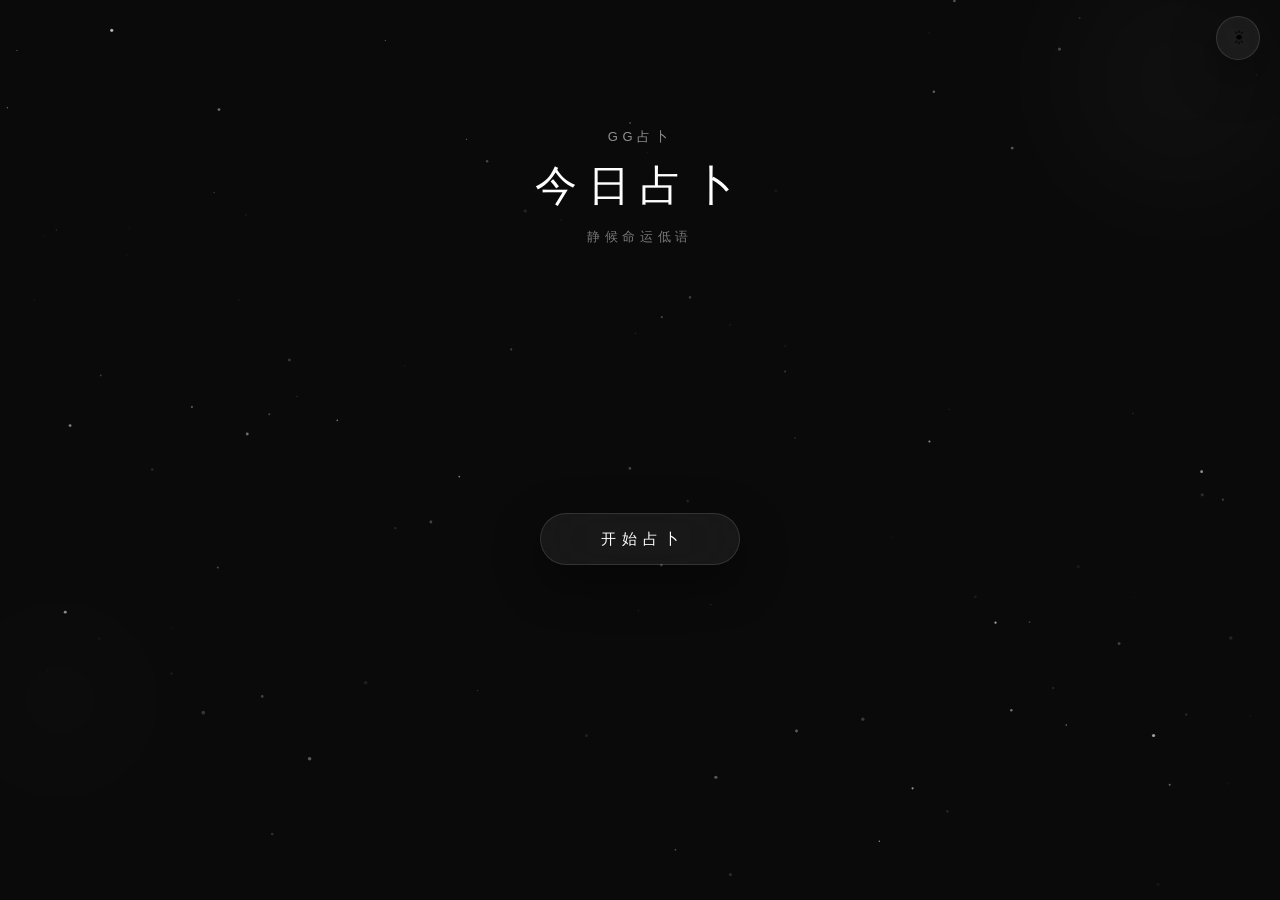
==== index.html @ a911b36f "Initial commit: gg占卜每日占卜网站" ====
<!DOCTYPE html>
<html lang="zh-CN">
<head>
  <meta charset="UTF-8" />
  <meta name="viewport" content="width=device-width, initial-scale=1.0, viewport-fit=cover" />
  <meta name="description" content="gg占卜 — 每日随机占卜，签文、幸运指数、宜忌一览" />
  <meta name="theme-color" content="#0a0a0a" />
  <title>gg占卜</title>
  <link rel="stylesheet" href="css/style.css" />
</head>
<body class="theme-dark">
  <canvas id="starfield" aria-hidden="true"></canvas>
  <div class="bg-glow bg-glow-a" aria-hidden="true"></div>
  <div class="bg-glow bg-glow-b" aria-hidden="true"></div>

  <button class="theme-toggle glass" id="themeToggle" type="button" aria-label="切换主题">
    <span class="theme-icon">☀</span>
  </button>

  <main class="container">
    <header class="hero" id="hero">
      <p class="brand">gg占卜</p>
      <h1 class="main-title">今日占卜</h1>
      <p class="main-subtitle" id="subtitle">静候命运低语</p>
    </header>

    <section class="action-wrap" id="actionWrap">
      <button class="start-btn glass" id="startBtn" type="button">开始占卜</button>
    </section>

    <section class="result-card glass hidden" id="resultCard" aria-live="polite">
      <div class="card-header">
        <span class="card-label">签文</span>
        <div class="divider"></div>
      </div>
      <p class="fortune-text" id="fortuneText"></p>

      <div class="stars-row">
        <span class="meta-label">幸运指数</span>
        <div class="stars" id="starsEl" aria-label="幸运指数"></div>
      </div>

      <div class="info-grid">
        <div class="info-item glass-inner">
          <span class="info-label">幸运颜色</span>
          <span class="info-value" id="luckyColor"></span>
        </div>
        <div class="info-item glass-inner">
          <span class="info-label">幸运方向</span>
          <span class="info-value" id="luckyDirection"></span>
        </div>
        <div class="info-item glass-inner info-wide">
          <span class="info-label">宜</span>
          <span class="info-value" id="luckyYi"></span>
        </div>
        <div class="info-item glass-inner info-wide">
          <span class="info-label">忌</span>
          <span class="info-value" id="luckyJi"></span>
        </div>
      </div>

      <button class="retry-btn" id="retryBtn" type="button">再次占卜</button>
    </section>

    <footer class="footer hidden" id="footer">
      <p class="footer-text" id="updateTime"></p>
    </footer>
  </main>

  <script type="module" src="js/app.js"></script>
</body>
</html>
---- css/style.css ----
*,
*::before,
*::after {
  box-sizing: border-box;
  margin: 0;
  padding: 0;
}

html {
  -webkit-font-smoothing: antialiased;
  -moz-osx-font-smoothing: grayscale;
}

body {
  min-height: 100vh;
  min-height: 100dvh;
  font-family: -apple-system, BlinkMacSystemFont, 'PingFang SC', 'Helvetica Neue', sans-serif;
  overflow-x: hidden;
  transition: background 0.45s ease, color 0.45s ease;
}

button {
  font: inherit;
  cursor: pointer;
  border: none;
  background: none;
}

.hidden {
  display: none !important;
}

#starfield {
  position: fixed;
  inset: 0;
  z-index: 0;
  pointer-events: none;
}

.bg-glow {
  position: fixed;
  border-radius: 50%;
  filter: blur(80px);
  opacity: 0.35;
  pointer-events: none;
  z-index: 0;
  transition: background 0.45s ease;
}

.bg-glow-a {
  width: 320px;
  height: 320px;
  top: -80px;
  right: -60px;
  animation: drift-a 12s ease-in-out infinite;
}

.bg-glow-b {
  width: 280px;
  height: 280px;
  bottom: 60px;
  left: -80px;
  animation: drift-b 14s ease-in-out infinite;
}

@keyframes drift-a {
  0%, 100% { transform: translate(0, 0); }
  50% { transform: translate(-20px, 30px); }
}

@keyframes drift-b {
  0%, 100% { transform: translate(0, 0); }
  50% { transform: translate(30px, -20px); }
}

/* ── Dark theme ── */
body.theme-dark {
  background: #0a0a0a;
  color: #f5f5f5;
}

body.theme-dark .bg-glow-a {
  background: radial-gradient(circle, rgba(255, 255, 255, 0.18) 0%, transparent 70%);
}

body.theme-dark .bg-glow-b {
  background: radial-gradient(circle, rgba(255, 255, 255, 0.1) 0%, transparent 70%);
}

body.theme-dark .brand,
body.theme-dark .main-title { color: #fff; }
body.theme-dark .main-subtitle { color: rgba(255, 255, 255, 0.45); }
body.theme-dark .card-label { color: rgba(255, 255, 255, 0.5); }
body.theme-dark .fortune-text { color: rgba(255, 255, 255, 0.92); }
body.theme-dark .meta-label { color: rgba(255, 255, 255, 0.45); }
body.theme-dark .info-label { color: rgba(255, 255, 255, 0.4); }
body.theme-dark .info-value { color: rgba(255, 255, 255, 0.88); }
body.theme-dark .footer-text { color: rgba(255, 255, 255, 0.3); }
body.theme-dark .star-on { color: #fff; text-shadow: 0 0 8px rgba(255, 255, 255, 0.6); }
body.theme-dark .star-off { color: rgba(255, 255, 255, 0.15); }
body.theme-dark .retry-btn { color: rgba(255, 255, 255, 0.7); border-color: rgba(255, 255, 255, 0.2); }
body.theme-dark .glass {
  background: rgba(255, 255, 255, 0.06);
  border-color: rgba(255, 255, 255, 0.12);
  box-shadow: 0 16px 48px rgba(0, 0, 0, 0.45);
}
body.theme-dark .glass-inner {
  background: rgba(255, 255, 255, 0.04);
  border-color: rgba(255, 255, 255, 0.08);
}
body.theme-dark .start-btn { color: #fff; }
body.theme-dark .divider {
  background: linear-gradient(90deg, rgba(255,255,255,0.35), rgba(255,255,255,0.05));
}
body.theme-dark .stars-row { border-top-color: rgba(255, 255, 255, 0.08); }

/* ── Light theme ── */
body.theme-light {
  background: #f5f5f3;
  color: #111;
}

body.theme-light .bg-glow-a {
  background: radial-gradient(circle, rgba(0, 0, 0, 0.06) 0%, transparent 70%);
  opacity: 0.5;
}

body.theme-light .bg-glow-b {
  background: radial-gradient(circle, rgba(0, 0, 0, 0.04) 0%, transparent 70%);
  opacity: 0.5;
}

body.theme-light .brand,
body.theme-light .main-title { color: #111; }
body.theme-light .main-subtitle { color: rgba(0, 0, 0, 0.4); }
body.theme-light .card-label { color: rgba(0, 0, 0, 0.45); }
body.theme-light .fortune-text { color: rgba(0, 0, 0, 0.88); }
body.theme-light .meta-label { color: rgba(0, 0, 0, 0.4); }
body.theme-light .info-label { color: rgba(0, 0, 0, 0.35); }
body.theme-light .info-value { color: rgba(0, 0, 0, 0.82); }
body.theme-light .footer-text { color: rgba(0, 0, 0, 0.28); }
body.theme-light .star-on { color: #111; }
body.theme-light .star-off { color: rgba(0, 0, 0, 0.12); }
body.theme-light .retry-btn { color: rgba(0, 0, 0, 0.55); border-color: rgba(0, 0, 0, 0.15); }
body.theme-light .glass {
  background: rgba(255, 255, 255, 0.72);
  border-color: rgba(0, 0, 0, 0.08);
  box-shadow: 0 16px 48px rgba(0, 0, 0, 0.08);
}
body.theme-light .glass-inner {
  background: rgba(255, 255, 255, 0.55);
  border-color: rgba(0, 0, 0, 0.06);
}
body.theme-light .start-btn { color: #111; }
body.theme-dark .divider,
body.theme-light .divider { height: 1px; margin-top: 12px; }
body.theme-light .divider {
  background: linear-gradient(90deg, rgba(0,0,0,0.18), rgba(0,0,0,0.04));
}
body.theme-light .stars-row { border-top-color: rgba(0, 0, 0, 0.06); }

/* ── Layout ── */
.glass {
  backdrop-filter: blur(32px);
  -webkit-backdrop-filter: blur(32px);
  border: 1px solid;
  transition: background 0.45s ease, border-color 0.45s ease, box-shadow 0.45s ease, transform 0.35s ease;
}

.theme-toggle {
  position: fixed;
  top: max(16px, env(safe-area-inset-top));
  right: 20px;
  z-index: 20;
  width: 44px;
  height: 44px;
  border-radius: 50%;
  display: flex;
  align-items: center;
  justify-content: center;
}

.theme-toggle:hover {
  transform: scale(0.94);
}

.theme-icon {
  font-size: 18px;
  line-height: 1;
}

.container {
  position: relative;
  z-index: 1;
  max-width: 480px;
  margin: 0 auto;
  min-height: 100vh;
  min-height: 100dvh;
  padding: 48px 24px calc(48px + env(safe-area-inset-bottom));
  display: flex;
  flex-direction: column;
}

.hero {
  margin-top: 80px;
  text-align: center;
  transition: margin 0.6s cubic-bezier(0.22, 1, 0.36, 1);
}

.hero.hero-compact {
  margin-top: 24px;
}

.brand {
  font-size: 13px;
  letter-spacing: 0.35em;
  text-transform: uppercase;
  opacity: 0.55;
  margin-bottom: 12px;
}

.main-title {
  font-size: 36px;
  font-weight: 300;
  letter-spacing: 0.25em;
  transition: color 0.45s ease;
}

.main-subtitle {
  margin-top: 14px;
  font-size: 13px;
  letter-spacing: 0.35em;
  transition: color 0.45s ease;
}

.action-wrap {
  flex: 1;
  display: flex;
  align-items: center;
  justify-content: center;
  padding: 60px 0 80px;
}

.start-btn {
  width: 200px;
  height: 52px;
  border-radius: 26px;
  font-size: 15px;
  letter-spacing: 0.4em;
  padding-left: 0.4em;
}

.start-btn:hover {
  transform: scale(0.97);
}

.start-btn:active {
  transform: scale(0.95);
}

.result-card {
  margin-top: 8px;
  padding: 28px 22px 24px;
  border-radius: 20px;
  opacity: 0;
  transform: translateY(24px) scale(0.96);
  transition: opacity 0.65s cubic-bezier(0.22, 1, 0.36, 1),
              transform 0.65s cubic-bezier(0.22, 1, 0.36, 1);
}

.result-card.result-visible {
  opacity: 1;
  transform: translateY(0) scale(1);
}

.card-label {
  font-size: 11px;
  letter-spacing: 0.35em;
}

.fortune-text {
  font-size: 17px;
  line-height: 1.85;
  font-weight: 300;
  letter-spacing: 0.05em;
  margin-top: 4px;
}

.stars-row {
  display: flex;
  align-items: center;
  justify-content: space-between;
  margin-top: 28px;
  padding-top: 22px;
  border-top: 1px solid;
}

.meta-label {
  font-size: 13px;
  letter-spacing: 0.15em;
}

.stars {
  display: flex;
  gap: 4px;
}

.star {
  font-size: 18px;
  transition: color 0.3s ease;
}

.info-grid {
  display: grid;
  grid-template-columns: 1fr 1fr;
  gap: 12px;
  margin-top: 20px;
}

.glass-inner {
  border: 1px solid;
  border-radius: 12px;
  padding: 14px;
}

.info-wide {
  grid-column: span 2;
}

.info-label {
  display: block;
  font-size: 11px;
  letter-spacing: 0.2em;
  margin-bottom: 6px;
}

.info-value {
  display: block;
  font-size: 14px;
  line-height: 1.5;
}

.retry-btn {
  width: 100%;
  margin-top: 24px;
  height: 44px;
  border-radius: 22px;
  border: 1px solid;
  font-size: 13px;
  letter-spacing: 0.25em;
  padding-left: 0.25em;
  transition: background 0.3s ease, color 0.3s ease;
}

body.theme-dark .retry-btn:hover {
  background: rgba(255, 255, 255, 0.08);
  color: #fff;
}

body.theme-light .retry-btn:hover {
  background: rgba(0, 0, 0, 0.04);
  color: #111;
}

.footer {
  margin-top: auto;
  padding-top: 32px;
  text-align: center;
}

.footer-text {
  font-size: 12px;
  letter-spacing: 0.08em;
}

.toast {
  position: fixed;
  left: 50%;
  bottom: calc(32px + env(safe-area-inset-bottom));
  transform: translateX(-50%) translateY(12px);
  z-index: 100;
  padding: 10px 20px;
  border-radius: 20px;
  font-size: 13px;
  letter-spacing: 0.05em;
  opacity: 0;
  transition: opacity 0.3s ease, transform 0.3s ease;
  pointer-events: none;
}

body.theme-dark .toast {
  background: rgba(255, 255, 255, 0.12);
  color: #fff;
  backdrop-filter: blur(16px);
}

body.theme-light .toast {
  background: rgba(0, 0, 0, 0.75);
  color: #fff;
}

.toast.show {
  opacity: 1;
  transform: translateX(-50%) translateY(0);
}

@media (min-width: 768px) {
  .main-title {
    font-size: 42px;
  }

  .fortune-text {
    font-size: 18px;
  }
}

@media (prefers-reduced-motion: reduce) {
  *,
  *::before,
  *::after {
    animation-duration: 0.01ms !important;
    animation-iteration-count: 1 !important;
    transition-duration: 0.01ms !important;
  }
}
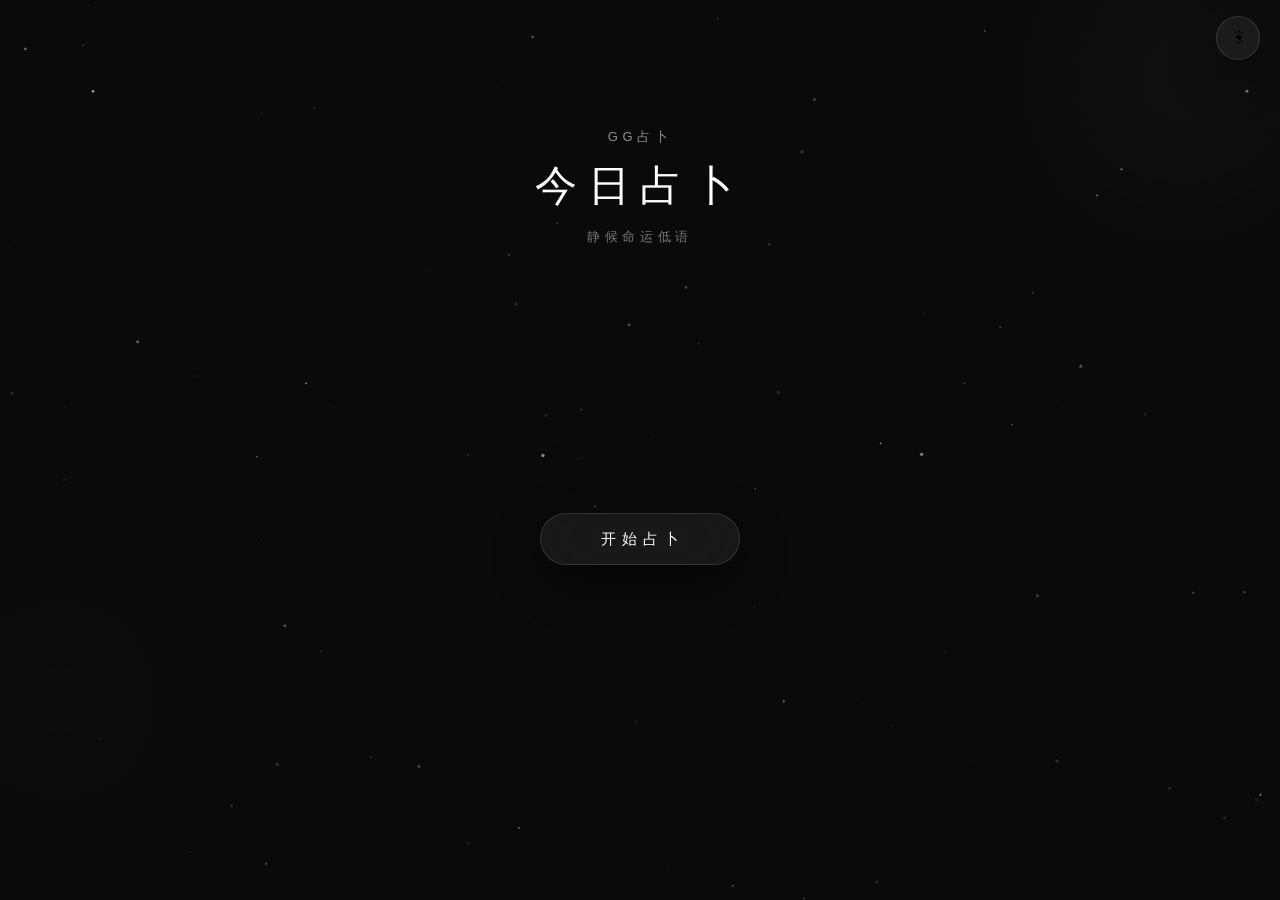
==== commit a1784280: "Add 天晶观命 site under /tianjing for public GitHub Pages access. Others can use the chart app at github" ====
--- a/index.html
+++ b/index.html
@@ -64,6 +64,7 @@
 
     <footer class="footer hidden" id="footer">
       <p class="footer-text" id="updateTime"></p>
+      <p class="footer-link"><a href="tianjing/">天晶观命 · 紫微斗数排盘</a></p>
     </footer>
   </main>
 
